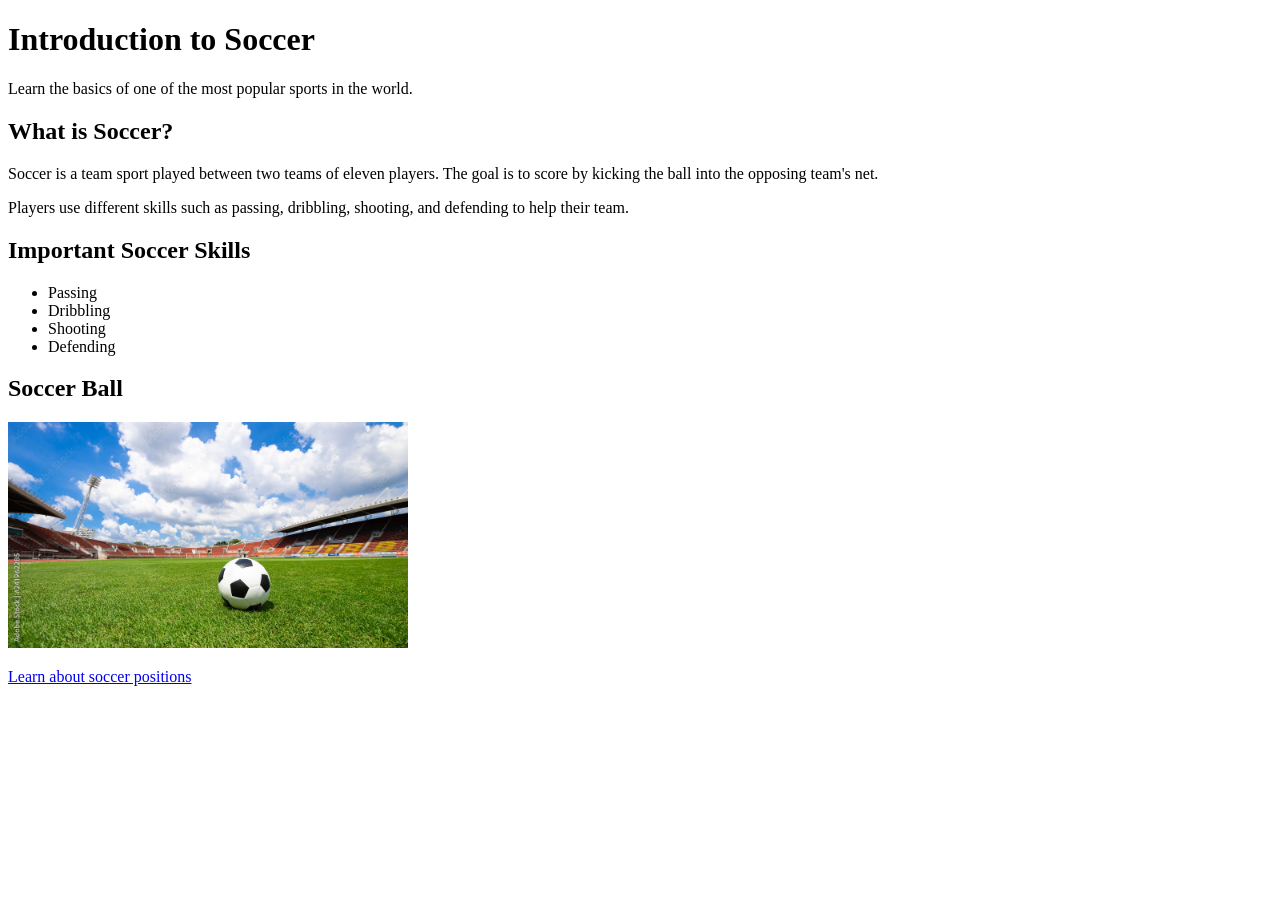
==== index.html @ 85492c17 "Create initial HTML website" ====
<!DOCTYPE html>
<html lang="en">
<head>
    <meta charset="UTF-8">
    <title>Soccer Basics</title>
</head>

<body>

    <!-- Header with the main title -->
    <header>
        <h1>Introduction to Soccer</h1>
        <p>Learn the basics of one of the most popular sports in the world.</p>
    </header>

    <!-- Main content -->
    <main>

        <section>
            <h2>What is Soccer?</h2>

            <p>
                Soccer is a team sport played between two teams of eleven players.
                The goal is to score by kicking the ball into the opposing team's net.
            </p>

            <p>
                Players use different skills such as passing, dribbling, shooting,
                and defending to help their team.
            </p>
        </section>

        <!-- List of soccer skills -->
        <section>
            <h2>Important Soccer Skills</h2>

            <ul>
                <li>Passing</li>
                <li>Dribbling</li>
                <li>Shooting</li>
                <li>Defending</li>
            </ul>
        </section>

        <!-- Soccer image -->
        <section>
            <h2>Soccer Ball</h2>
            <img src="images/soccer-ball.jpg"
                 alt="A soccer ball on a field"
                 width="400">
        </section>

    </main>

    <!-- Link to page two -->
    <footer>
        <p><a href="page2.html">Learn about soccer positions</a></p>
    </footer>

</body>
</html>
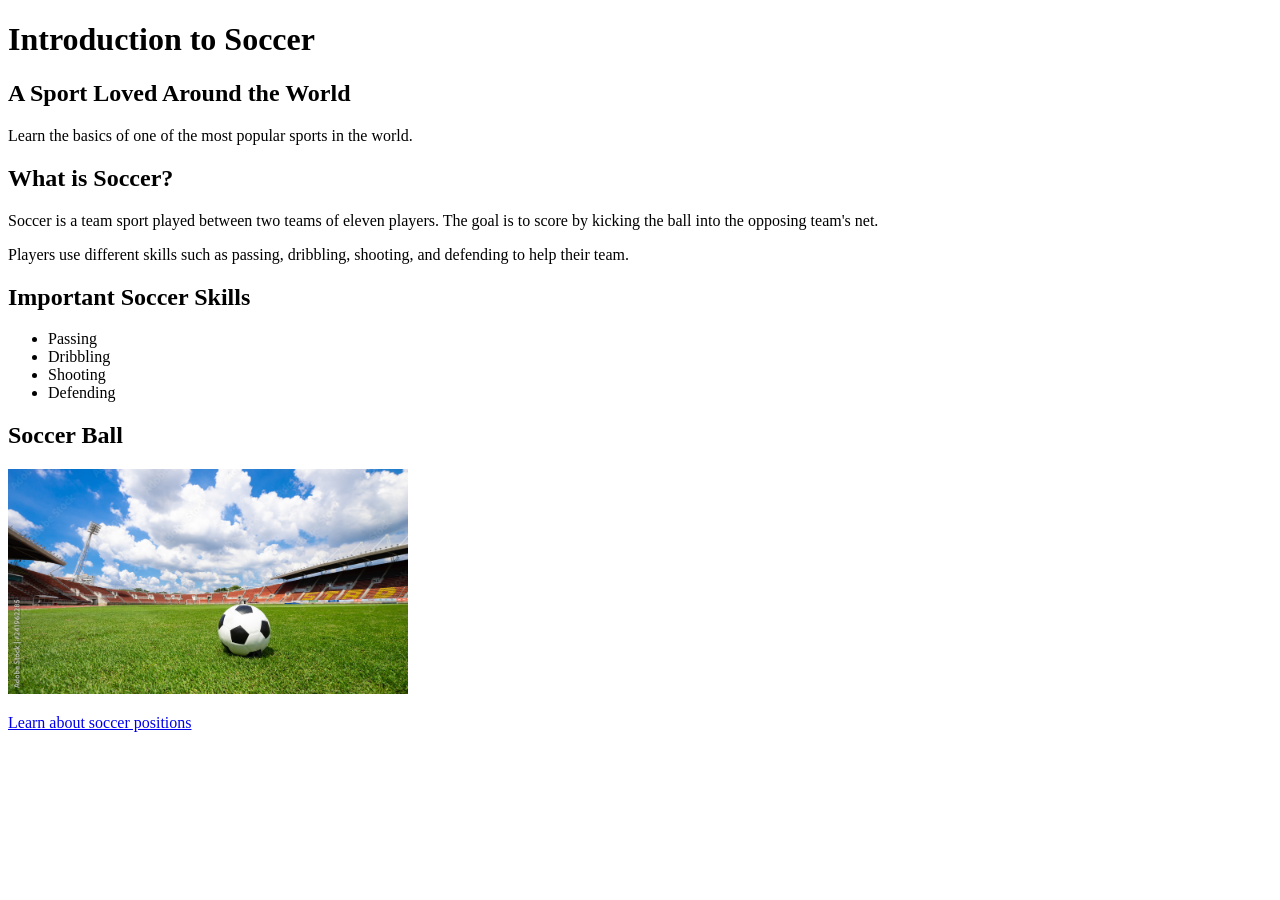
==== commit d6d08982: "Add additional soccer heading" ====
--- a/index.html
+++ b/index.html
@@ -10,6 +10,7 @@
     <!-- Header with the main title -->
     <header>
         <h1>Introduction to Soccer</h1>
+        <h2>A Sport Loved Around the World</h2>
         <p>Learn the basics of one of the most popular sports in the world.</p>
     </header>
 
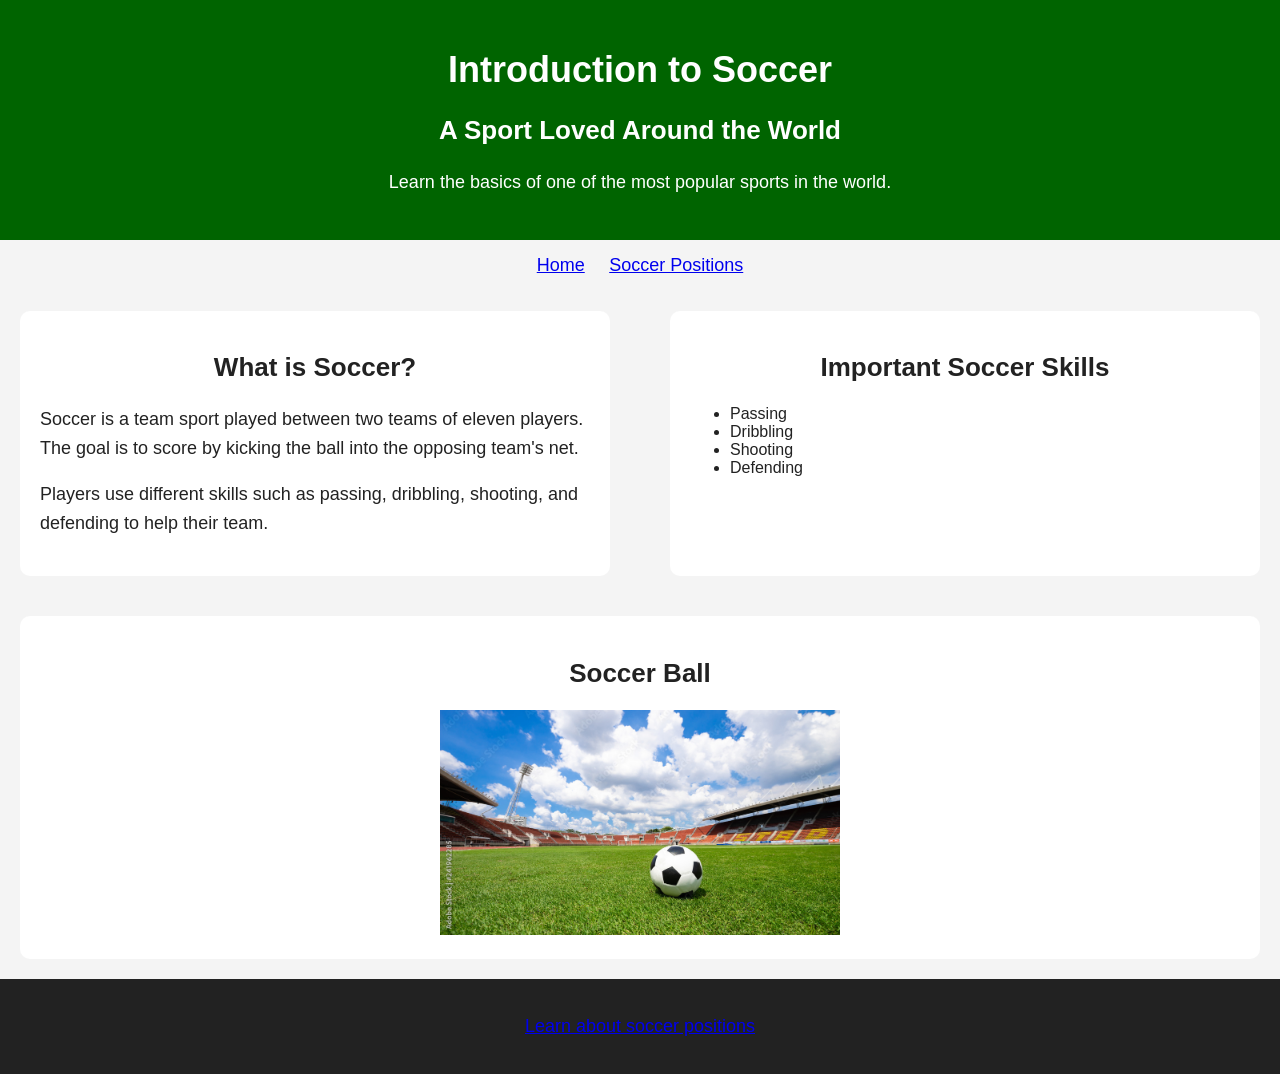
==== commit a4013bcb: "Add CSS styling" ====
--- a/index.html
+++ b/index.html
@@ -1,62 +1,81 @@
 <!DOCTYPE html>
 <html lang="en">
+
 <head>
     <meta charset="UTF-8">
     <title>Soccer Basics</title>
+    <link rel="stylesheet" href="./css/style.css" />
 </head>
 
 <body>
 
-    <!-- Header with the main title -->
-    <header>
+    <!-- Main header -->
+    <header id="main-header" class="center-text">
         <h1>Introduction to Soccer</h1>
         <h2>A Sport Loved Around the World</h2>
         <p>Learn the basics of one of the most popular sports in the world.</p>
     </header>
 
+    <!-- Navigation -->
+    <nav>
+        <a href="index.html">Home</a>
+        <a href="page2.html">Soccer Positions</a>
+    </nav>
+
     <!-- Main content -->
     <main>
 
-        <section>
-            <h2>What is Soccer?</h2>
+        <!-- Flexbox container -->
+        <div class="flex-container">
 
-            <p>
-                Soccer is a team sport played between two teams of eleven players.
-                The goal is to score by kicking the ball into the opposing team's net.
-            </p>
+            <!-- First flex item -->
+            <section class="flex-item content-box">
+                <h2>What is Soccer?</h2>
 
-            <p>
-                Players use different skills such as passing, dribbling, shooting,
-                and defending to help their team.
-            </p>
-        </section>
+                <p>
+                    Soccer is a team sport played between two teams of eleven players.
+                    The goal is to score by kicking the ball into the opposing team's net.
+                </p>
 
-        <!-- List of soccer skills -->
-        <section>
-            <h2>Important Soccer Skills</h2>
+                <p>
+                    Players use different skills such as passing, dribbling, shooting,
+                    and defending to help their team.
+                </p>
+            </section>
 
-            <ul>
-                <li>Passing</li>
-                <li>Dribbling</li>
-                <li>Shooting</li>
-                <li>Defending</li>
-            </ul>
-        </section>
+            <!-- Second flex item -->
+            <section class="flex-item content-box">
+                <h2>Important Soccer Skills</h2>
 
-        <!-- Soccer image -->
-        <section>
+                <ul>
+                    <li>Passing</li>
+                    <li>Dribbling</li>
+                    <li>Shooting</li>
+                    <li>Defending</li>
+                </ul>
+            </section>
+
+        </div>
+
+        <!-- Soccer image section -->
+        <section id="soccer-image" class="content-box center-text">
             <h2>Soccer Ball</h2>
-            <img src="images/soccer-ball.jpg"
-                 alt="A soccer ball on a field"
-                 width="400">
+
+            <img
+                src="images/soccer-ball.jpg"
+                alt="A soccer ball on a field"
+                width="400"
+            >
         </section>
 
     </main>
 
-    <!-- Link to page two -->
-    <footer>
-        <p><a href="page2.html">Learn about soccer positions</a></p>
+    <!-- Footer -->
+    <footer id="main-footer">
+        <p>
+            <a href="page2.html">Learn about soccer positions</a>
+        </p>
     </footer>
 
 </body>
-</html>
+</html>
--- a/css/style.css
+++ b/css/style.css
@@ -0,0 +1,80 @@
+/* Sty/* Style général de la page */
+body {
+    background-color: #f4f4f4;
+    font-family: Arial, sans-serif;
+    margin: 0;
+    padding: 0;
+    color: #222;
+}
+
+
+/* Style des titres */
+h1 {
+    text-align: center;
+    font-size: 36px;
+}
+
+h2 {
+    text-align: center;
+    font-size: 26px;
+}
+
+/* Style des paragraphes */
+p {
+    font-size: 18px;
+    line-height: 1.6;
+}
+
+/* Classe utilisée pour plusieurs sections */
+.content-box {
+    background-color: white;
+    padding: 20px;
+    margin: 20px;
+    border-radius: 10px;
+}
+
+/* Deuxième classe réutilisable */
+.center-text {
+    text-align: center;
+}
+
+/* ID unique pour le header */
+#main-header {
+    background-color: darkgreen;
+    color: white;
+    padding: 25px;
+}
+
+/* ID unique pour le footer */
+#main-footer {
+    background-color: #222;
+    color: white;
+    text-align: center;
+    padding: 15px;
+}
+
+/* Mise en page Flexbox */
+.flex-container {
+    display: flex;
+    gap: 20px;
+    justify-content: center;
+}
+
+/* Éléments placés dans le Flexbox */
+.flex-item {
+    flex: 1;
+    background-color: white;
+    padding: 20px;
+    border-radius: 10px;
+}
+
+/* Navigation */
+nav {
+    text-align: center;
+    padding: 15px;
+}
+
+nav a {
+    margin: 10px;
+    font-size: 18px;
+}
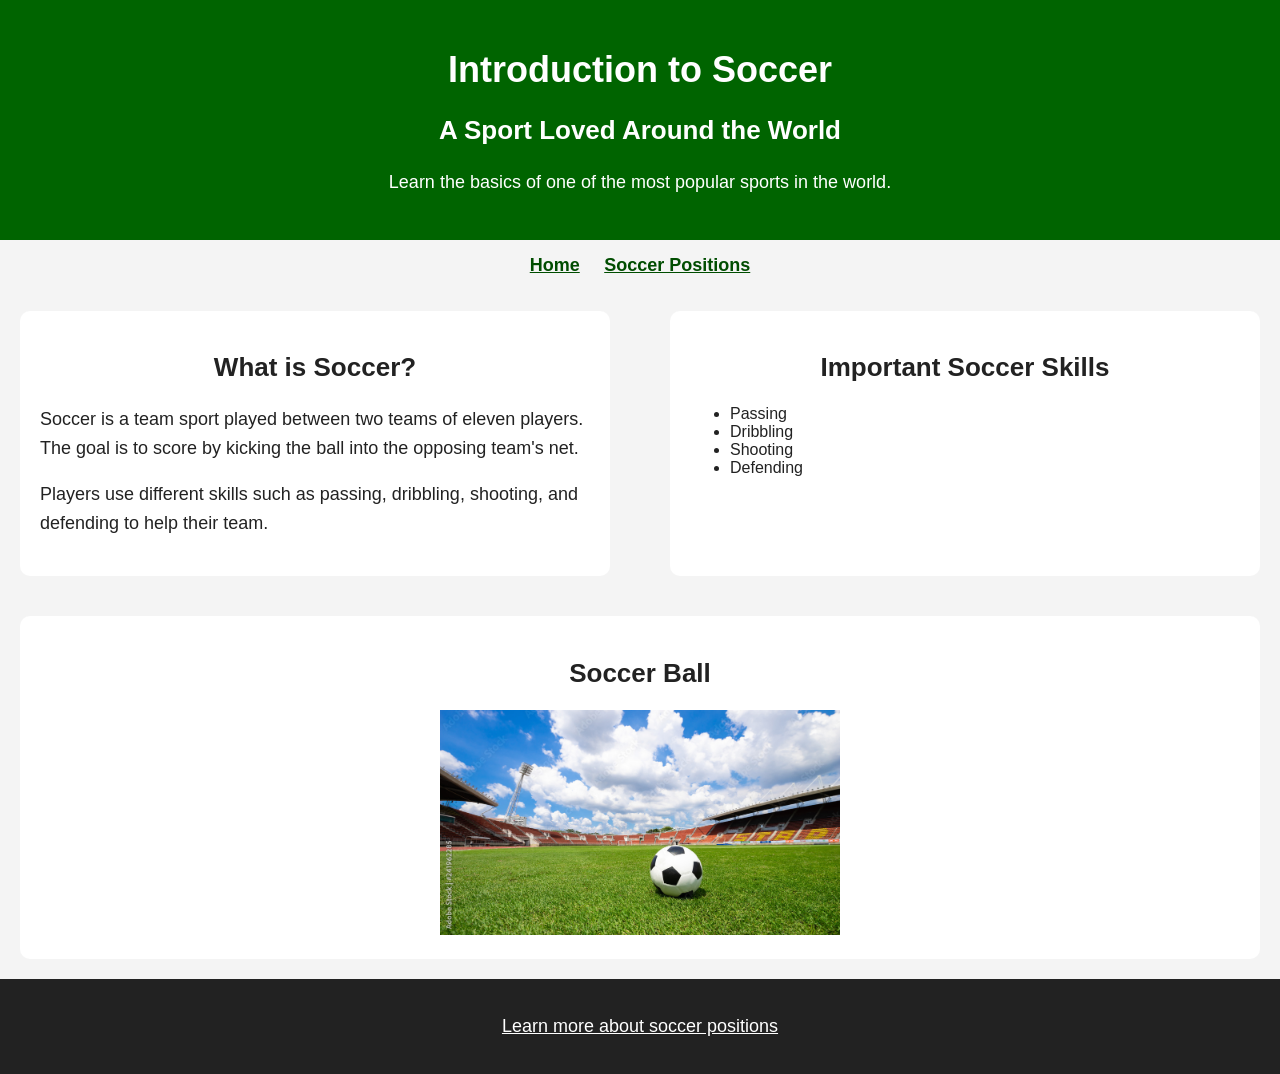
==== commit 7e4ce026: "Add mobile viewport support" ====
--- a/index.html
+++ b/index.html
@@ -3,32 +3,28 @@
 
 <head>
     <meta charset="UTF-8">
+    <meta name="viewport" content="width=device-width, initial-scale=1.0">
     <title>Soccer Basics</title>
-    <link rel="stylesheet" href="./css/style.css" />
+    <link rel="stylesheet" href="./css/style.css">
 </head>
 
 <body>
 
-    <!-- Main header -->
     <header id="main-header" class="center-text">
         <h1>Introduction to Soccer</h1>
         <h2>A Sport Loved Around the World</h2>
         <p>Learn the basics of one of the most popular sports in the world.</p>
     </header>
 
-    <!-- Navigation -->
-    <nav>
+    <nav aria-label="Main navigation">
         <a href="index.html">Home</a>
         <a href="page2.html">Soccer Positions</a>
     </nav>
 
-    <!-- Main content -->
     <main>
 
-        <!-- Flexbox container -->
         <div class="flex-container">
 
-            <!-- First flex item -->
             <section class="flex-item content-box">
                 <h2>What is Soccer?</h2>
 
@@ -43,7 +39,6 @@
                 </p>
             </section>
 
-            <!-- Second flex item -->
             <section class="flex-item content-box">
                 <h2>Important Soccer Skills</h2>
 
@@ -57,23 +52,21 @@
 
         </div>
 
-        <!-- Soccer image section -->
         <section id="soccer-image" class="content-box center-text">
             <h2>Soccer Ball</h2>
 
             <img
                 src="images/soccer-ball.jpg"
-                alt="A soccer ball on a field"
+                alt="Black and white soccer ball resting on a green field"
                 width="400"
             >
         </section>
 
     </main>
 
-    <!-- Footer -->
     <footer id="main-footer">
         <p>
-            <a href="page2.html">Learn about soccer positions</a>
+            <a href="page2.html">Learn more about soccer positions</a>
         </p>
     </footer>
 
--- a/css/style.css
+++ b/css/style.css
@@ -1,4 +1,5 @@
-/* Sty/* Style général de la page */
+/* Style general de la page */
+
 body {
     background-color: #f4f4f4;
     font-family: Arial, sans-serif;
@@ -9,6 +10,7 @@
 
 
 /* Style des titres */
+
 h1 {
     text-align: center;
     font-size: 36px;
@@ -19,13 +21,17 @@
     font-size: 26px;
 }
 
+
 /* Style des paragraphes */
+
 p {
     font-size: 18px;
     line-height: 1.6;
 }
 
-/* Classe utilisée pour plusieurs sections */
+
+/* Classe utilisee pour plusieurs sections */
+
 .content-box {
     background-color: white;
     padding: 20px;
@@ -33,19 +39,25 @@
     border-radius: 10px;
 }
 
-/* Deuxième classe réutilisable */
+
+/* Deuxieme classe reutilisable */
+
 .center-text {
     text-align: center;
 }
 
+
 /* ID unique pour le header */
+
 #main-header {
     background-color: darkgreen;
     color: white;
     padding: 25px;
 }
 
+
 /* ID unique pour le footer */
+
 #main-footer {
     background-color: #222;
     color: white;
@@ -53,14 +65,23 @@
     padding: 15px;
 }
 
+#main-footer a {
+    color: white;
+    text-decoration: underline;
+}
+
+
 /* Mise en page Flexbox */
+
 .flex-container {
     display: flex;
     gap: 20px;
     justify-content: center;
 }
 
-/* Éléments placés dans le Flexbox */
+
+/* Elements places dans le Flexbox */
+
 .flex-item {
     flex: 1;
     background-color: white;
@@ -68,7 +89,9 @@
     border-radius: 10px;
 }
 
+
 /* Navigation */
+
 nav {
     text-align: center;
     padding: 15px;
@@ -77,4 +100,50 @@
 nav a {
     margin: 10px;
     font-size: 18px;
+    color: #004d00;
+    font-weight: bold;
 }
+
+
+/* Images responsives */
+
+img {
+    max-width: 100%;
+    height: auto;
+}
+
+
+/* Responsive design pour les petits ecrans */
+
+@media (max-width: 768px) {
+
+    h1 {
+        font-size: 28px;
+    }
+
+    h2 {
+        font-size: 22px;
+    }
+
+    p {
+        font-size: 16px;
+    }
+
+    .flex-container {
+        flex-direction: column;
+    }
+
+    .content-box {
+        margin: 10px;
+        padding: 15px;
+    }
+
+    nav a {
+        display: block;
+        margin: 10px 0;
+    }
+
+    #main-header {
+        padding: 15px;
+    }
+}
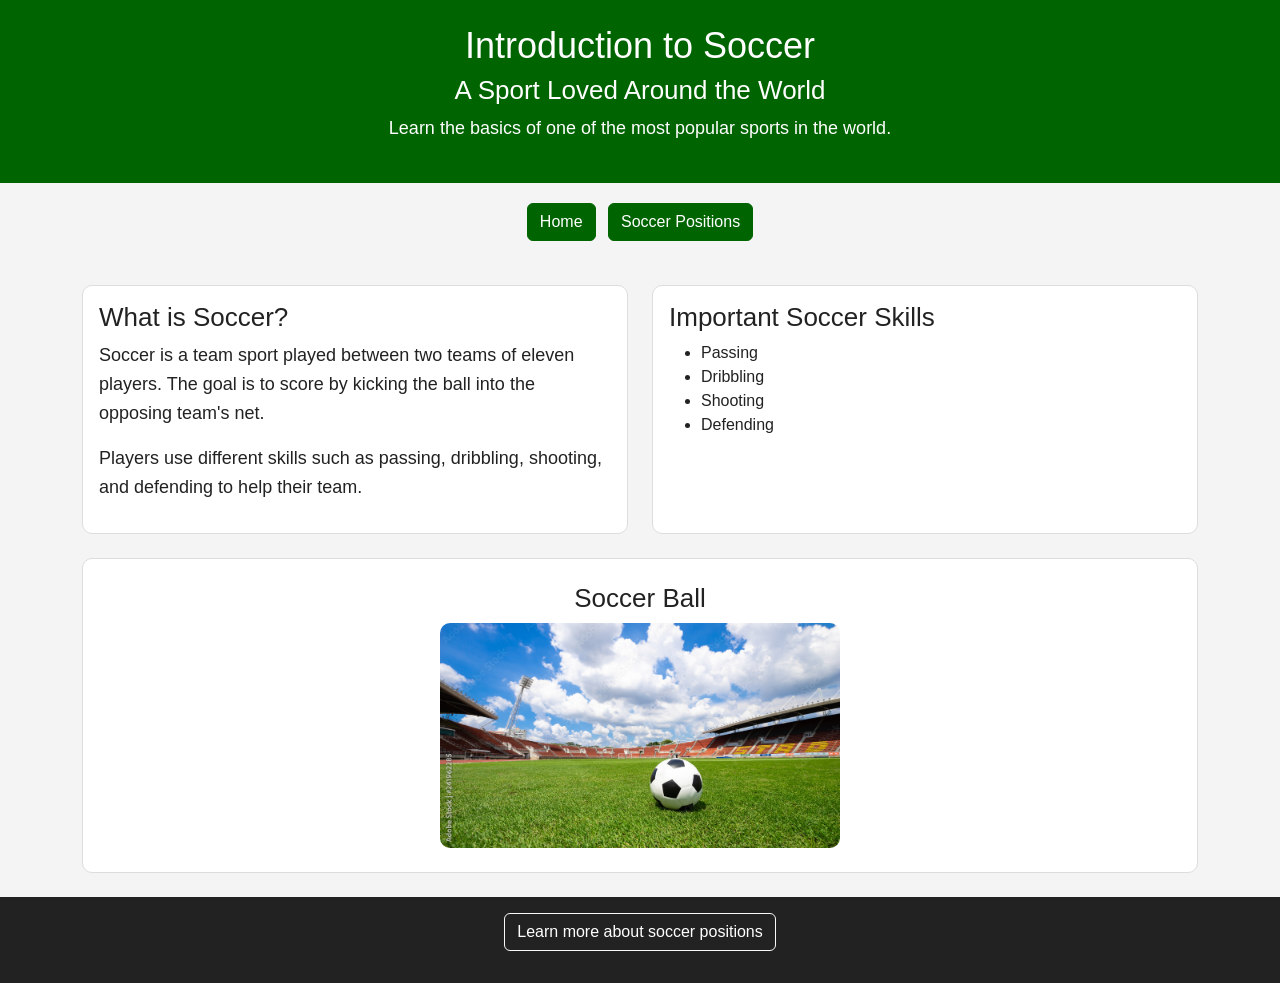
==== commit eba0d742: "Add Bootstrap to HTML pages" ====
--- a/index.html
+++ b/index.html
@@ -5,68 +5,80 @@
     <meta charset="UTF-8">
     <meta name="viewport" content="width=device-width, initial-scale=1.0">
     <title>Soccer Basics</title>
+
+    <!-- Bootstrap CSS -->
+    <link href="https://cdn.jsdelivr.net/npm/bootstrap@5.3.8/dist/css/bootstrap.min.css" rel="stylesheet">
+
+    <!-- Custom CSS -->
     <link rel="stylesheet" href="./css/style.css">
 </head>
 
 <body>
 
-    <header id="main-header" class="center-text">
+    <header id="main-header" class="text-center p-4">
         <h1>Introduction to Soccer</h1>
         <h2>A Sport Loved Around the World</h2>
         <p>Learn the basics of one of the most popular sports in the world.</p>
     </header>
 
-    <nav aria-label="Main navigation">
-        <a href="index.html">Home</a>
-        <a href="page2.html">Soccer Positions</a>
+    <nav class="text-center p-3" aria-label="Main navigation">
+        <a href="index.html" class="btn btn-primary m-1">Home</a>
+        <a href="page2.html" class="btn btn-primary m-1">Soccer Positions</a>
     </nav>
 
-    <main>
+    <main class="container my-4">
 
-        <div class="flex-container">
+        <div class="row g-4">
 
-            <section class="flex-item content-box">
-                <h2>What is Soccer?</h2>
+            <section class="col-md-6">
+                <div class="content-box h-100 p-3">
+                    <h2>What is Soccer?</h2>
 
-                <p>
-                    Soccer is a team sport played between two teams of eleven players.
-                    The goal is to score by kicking the ball into the opposing team's net.
-                </p>
+                    <p>
+                        Soccer is a team sport played between two teams of eleven players.
+                        The goal is to score by kicking the ball into the opposing team's net.
+                    </p>
 
-                <p>
-                    Players use different skills such as passing, dribbling, shooting,
-                    and defending to help their team.
-                </p>
+                    <p>
+                        Players use different skills such as passing, dribbling, shooting,
+                        and defending to help their team.
+                    </p>
+                </div>
             </section>
 
-            <section class="flex-item content-box">
-                <h2>Important Soccer Skills</h2>
+            <section class="col-md-6">
+                <div class="content-box h-100 p-3">
+                    <h2>Important Soccer Skills</h2>
 
-                <ul>
-                    <li>Passing</li>
-                    <li>Dribbling</li>
-                    <li>Shooting</li>
-                    <li>Defending</li>
-                </ul>
+                    <ul>
+                        <li>Passing</li>
+                        <li>Dribbling</li>
+                        <li>Shooting</li>
+                        <li>Defending</li>
+                    </ul>
+                </div>
             </section>
 
         </div>
 
-        <section id="soccer-image" class="content-box center-text">
+        <section id="soccer-image" class="content-box text-center p-4 mt-4">
             <h2>Soccer Ball</h2>
 
             <img
                 src="images/soccer-ball.jpg"
                 alt="Black and white soccer ball resting on a green field"
+                class="img-fluid"
                 width="400"
             >
         </section>
 
     </main>
 
-    <footer id="main-footer">
+    <footer id="main-footer" class="text-center p-3">
         <p>
-            <a href="page2.html">Learn more about soccer positions</a>
+            <a href="page2.html" class="btn btn-outline-light">
+                Learn more about soccer positions
+            </a>
         </p>
     </footer>
 
--- a/css/style.css
+++ b/css/style.css
@@ -1,28 +1,21 @@
-/* Style general de la page */
+/* General page style */
 
 body {
     background-color: #f4f4f4;
     font-family: Arial, sans-serif;
-    margin: 0;
-    padding: 0;
     color: #222;
 }
 
 
-/* Style des titres */
+/* Custom heading styles */
 
 h1 {
-    text-align: center;
     font-size: 36px;
 }
 
 h2 {
-    text-align: center;
     font-size: 26px;
 }
-
-
-/* Style des paragraphes */
 
 p {
     font-size: 18px;
@@ -30,90 +23,63 @@
 }
 
 
-/* Classe utilisee pour plusieurs sections */
+/* Custom content boxes */
 
 .content-box {
     background-color: white;
-    padding: 20px;
-    margin: 20px;
+    border-radius: 10px;
+    border: 1px solid #dddddd;
+}
+
+
+/* Custom header */
+
+#main-header {
+    background-color: darkgreen;
+    color: white;
+}
+
+
+/* Custom footer */
+
+#main-footer {
+    background-color: #222;
+    color: white;
+}
+
+#main-footer a {
+    color: white;
+}
+
+
+/* Custom navigation button style */
+
+nav .btn-primary {
+    background-color: #006400;
+    border-color: #006400;
+}
+
+nav .btn-primary:hover {
+    background-color: #004d00;
+    border-color: #004d00;
+}
+
+
+/* Custom image style */
+
+#soccer-image img {
     border-radius: 10px;
 }
 
 
-/* Deuxieme classe reutilisable */
+/* Custom teamwork section */
 
-.center-text {
-    text-align: center;
+#teamwork-section {
+    border-left: 5px solid darkgreen;
 }
 
 
-/* ID unique pour le header */
-
-#main-header {
-    background-color: darkgreen;
-    color: white;
-    padding: 25px;
-}
-
-
-/* ID unique pour le footer */
-
-#main-footer {
-    background-color: #222;
-    color: white;
-    text-align: center;
-    padding: 15px;
-}
-
-#main-footer a {
-    color: white;
-    text-decoration: underline;
-}
-
-
-/* Mise en page Flexbox */
-
-.flex-container {
-    display: flex;
-    gap: 20px;
-    justify-content: center;
-}
-
-
-/* Elements places dans le Flexbox */
-
-.flex-item {
-    flex: 1;
-    background-color: white;
-    padding: 20px;
-    border-radius: 10px;
-}
-
-
-/* Navigation */
-
-nav {
-    text-align: center;
-    padding: 15px;
-}
-
-nav a {
-    margin: 10px;
-    font-size: 18px;
-    color: #004d00;
-    font-weight: bold;
-}
-
-
-/* Images responsives */
-
-img {
-    max-width: 100%;
-    height: auto;
-}
-
-
-/* Responsive design pour les petits ecrans */
+/* Responsive adjustments */
 
 @media (max-width: 768px) {
 
@@ -128,22 +94,4 @@
     p {
         font-size: 16px;
     }
-
-    .flex-container {
-        flex-direction: column;
-    }
-
-    .content-box {
-        margin: 10px;
-        padding: 15px;
-    }
-
-    nav a {
-        display: block;
-        margin: 10px 0;
-    }
-
-    #main-header {
-        padding: 15px;
-    }
 }
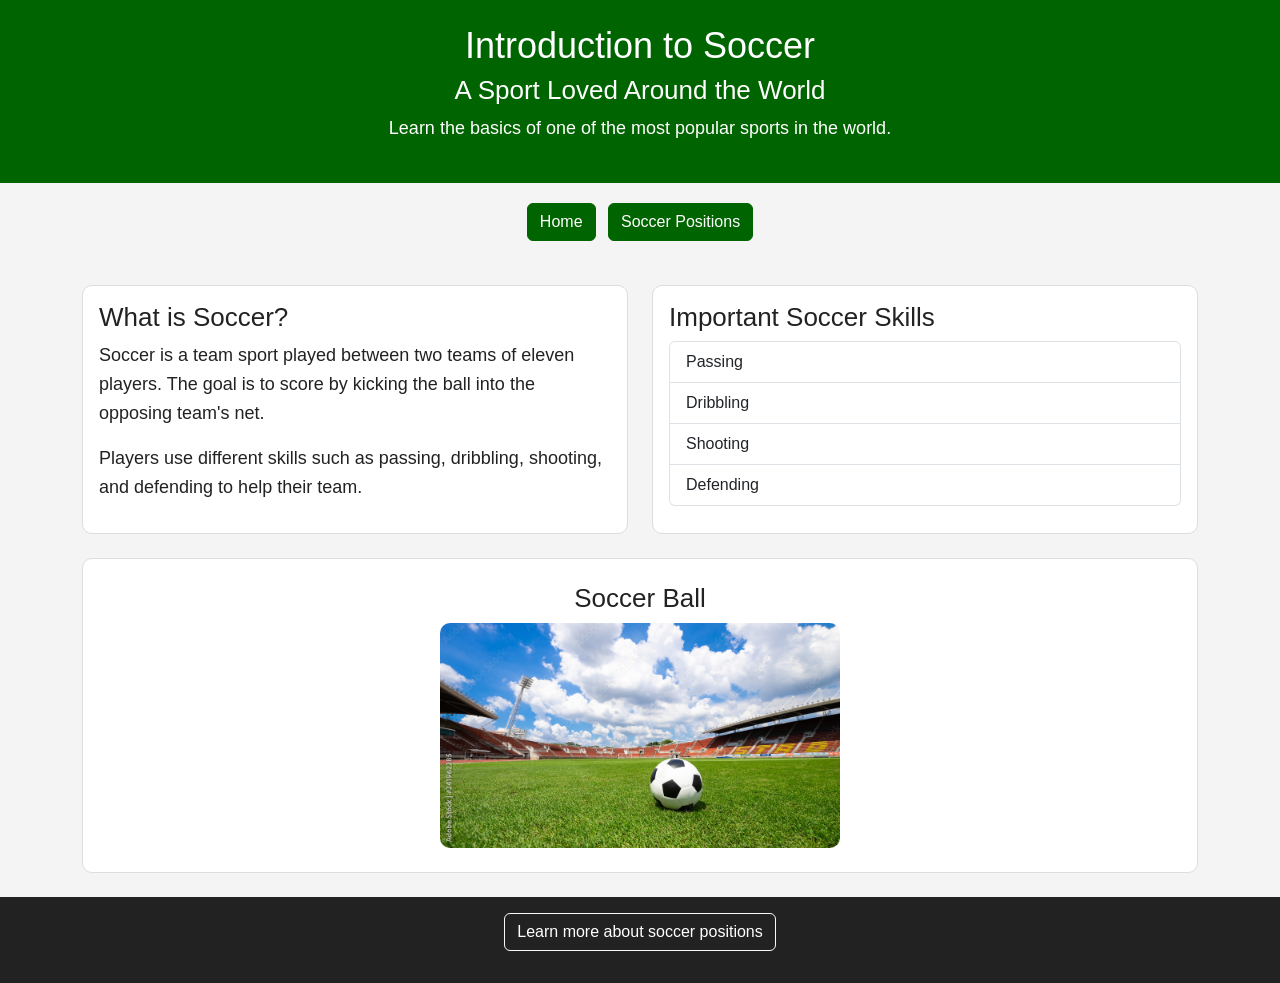
==== commit e488b05b: "Improve soccer skills list with Bootstrap" ====
--- a/index.html
+++ b/index.html
@@ -50,11 +50,11 @@
                 <div class="content-box h-100 p-3">
                     <h2>Important Soccer Skills</h2>
 
-                    <ul>
-                        <li>Passing</li>
-                        <li>Dribbling</li>
-                        <li>Shooting</li>
-                        <li>Defending</li>
+                    <ul class="list-group">
+                        <li class="list-group-item">Passing</li>
+                        <li class="list-group-item">Dribbling</li>
+                        <li class="list-group-item">Shooting</li>
+                        <li class="list-group-item">Defending</li>
                     </ul>
                 </div>
             </section>
